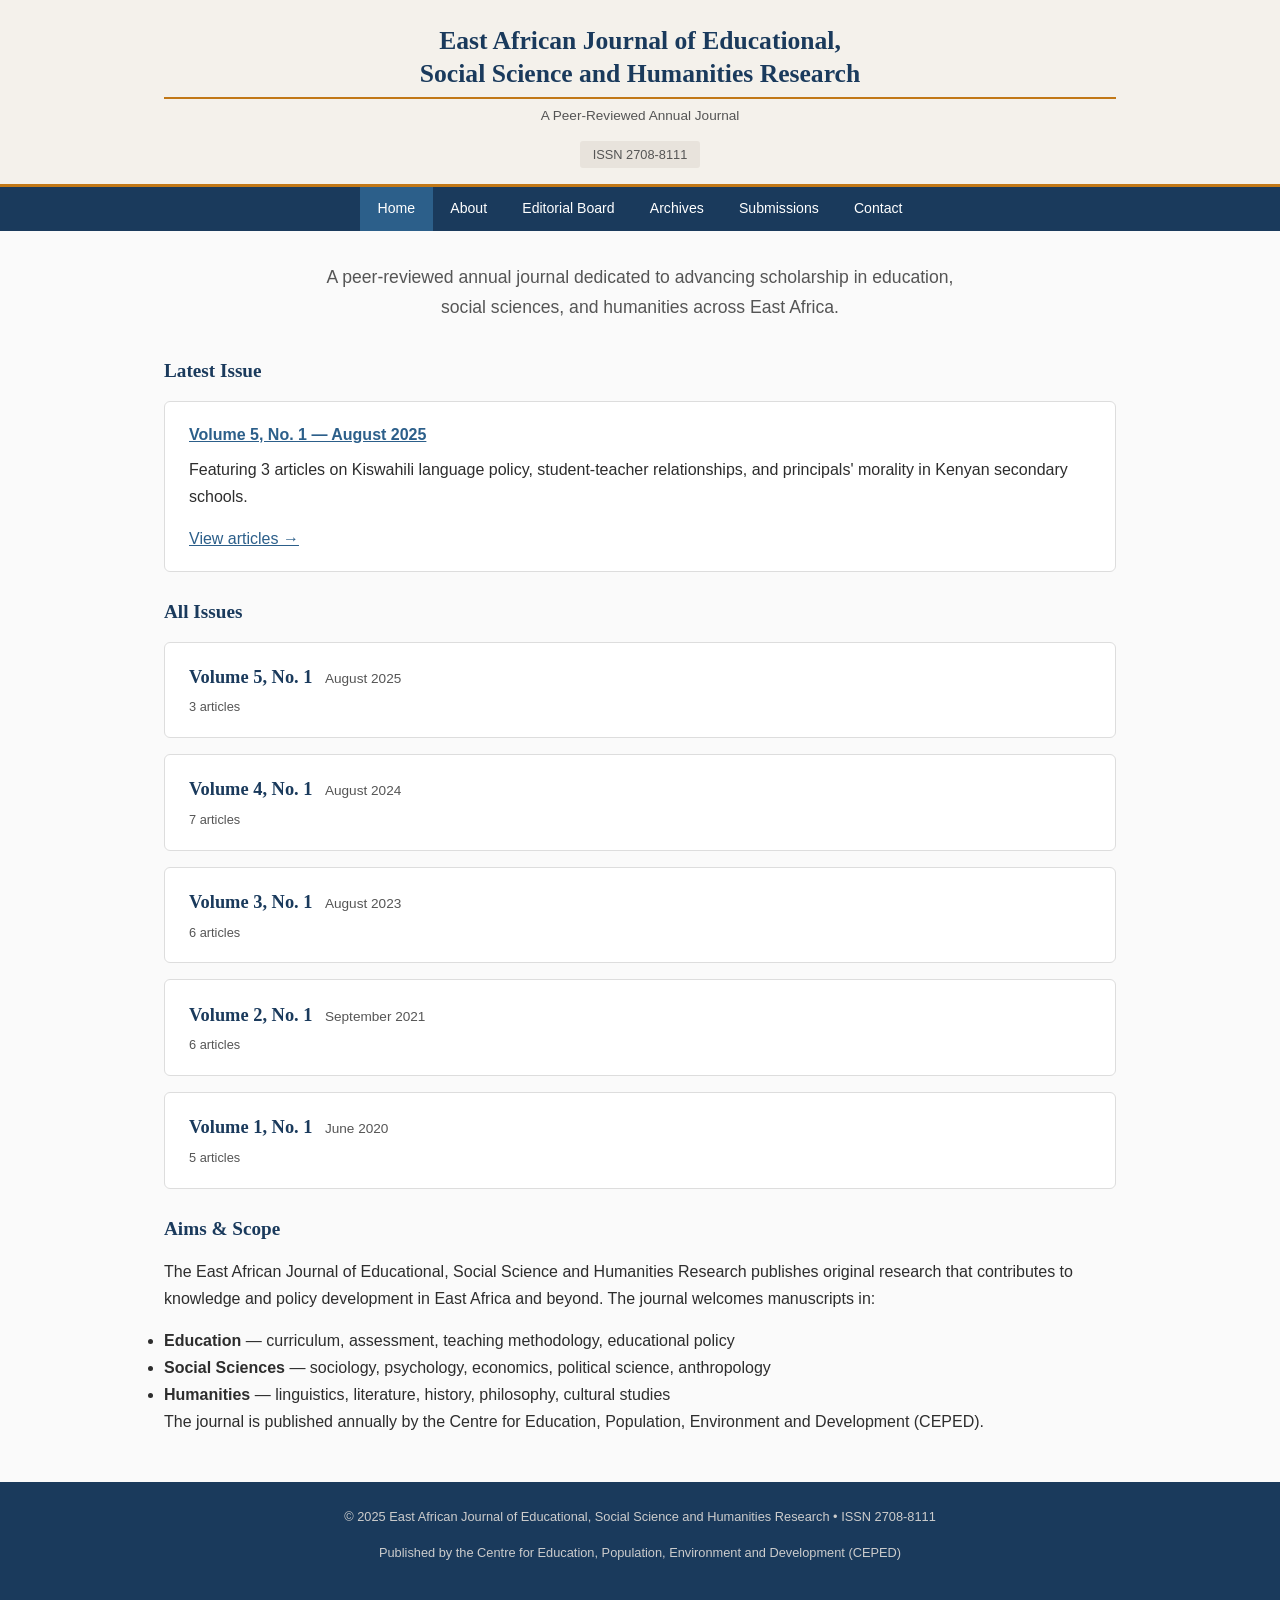
==== index.html @ 35047fc7 "Initial site - East African Journal" ====
<!DOCTYPE html>
<html lang="en">
<head>
  <meta charset="UTF-8">
  <meta name="viewport" content="width=device-width, initial-scale=1.0">
  <title>East African Journal of Educational, Social Science and Humanities Research</title>
  <meta name="description" content="A peer-reviewed academic journal publishing research in education, social sciences, and humanities from the East African region.">
  <link rel="stylesheet" href="css/style.css">
</head>
<body>

<header class="site-header">
  <div class="header-inner">
    <h1 class="site-title"><a href="/">East African Journal of Educational,<br>Social Science and Humanities Research</a></h1>
    <p class="site-subtitle">A Peer-Reviewed Annual Journal</p>
    <span class="issn">ISSN 2708-8111</span>
  </div>
</header>

<nav class="site-nav">
  <div class="nav-inner">
    <a href="/" class="active">Home</a>
    <a href="about.html">About</a>
    <a href="editorial-board.html">Editorial Board</a>
    <a href="issues/">Archives</a>
    <a href="submissions.html">Submissions</a>
    <a href="contact.html">Contact</a>
  </div>
</nav>

<main>
  <div style="text-align:center; margin-bottom: 2rem;">
    <p style="font-size: 1.1rem; color: var(--text-light); max-width: 650px; margin: 0 auto;">
      A peer-reviewed annual journal dedicated to advancing scholarship in education,
      social sciences, and humanities across East Africa.
    </p>
  </div>

  <h2>Latest Issue</h2>

  <div class="card">
    <h3><a href="issues/vol-5-2025.html">Volume 5, No. 1 &mdash; August 2025</a></h3>
    <p>Featuring 3 articles on Kiswahili language policy, student-teacher relationships, and principals' morality in Kenyan secondary schools.</p>
    <p style="margin-bottom: 0;"><a href="issues/vol-5-2025.html">View articles &rarr;</a></p>
  </div>

  <h2>All Issues</h2>

  <ul class="issue-list">
    <li>
      <a href="issues/vol-5-2025.html">
        <span class="vol">Volume 5, No. 1</span>
        <span class="date">August 2025</span>
        <span class="article-count">3 articles</span>
      </a>
    </li>
    <li>
      <a href="issues/vol-4-2024.html">
        <span class="vol">Volume 4, No. 1</span>
        <span class="date">August 2024</span>
        <span class="article-count">7 articles</span>
      </a>
    </li>
    <li>
      <a href="issues/vol-3-2023.html">
        <span class="vol">Volume 3, No. 1</span>
        <span class="date">August 2023</span>
        <span class="article-count">6 articles</span>
      </a>
    </li>
    <li>
      <a href="issues/vol-2-2021.html">
        <span class="vol">Volume 2, No. 1</span>
        <span class="date">September 2021</span>
        <span class="article-count">6 articles</span>
      </a>
    </li>
    <li>
      <a href="issues/vol-1-2020.html">
        <span class="vol">Volume 1, No. 1</span>
        <span class="date">June 2020</span>
        <span class="article-count">5 articles</span>
      </a>
    </li>
  </ul>

  <h2>Aims &amp; Scope</h2>
  <p>The East African Journal of Educational, Social Science and Humanities Research publishes original research that contributes to knowledge and policy development in East Africa and beyond. The journal welcomes manuscripts in:</p>
  <ul>
    <li><strong>Education</strong> &mdash; curriculum, assessment, teaching methodology, educational policy</li>
    <li><strong>Social Sciences</strong> &mdash; sociology, psychology, economics, political science, anthropology</li>
    <li><strong>Humanities</strong> &mdash; linguistics, literature, history, philosophy, cultural studies</li>
  </ul>
  <p>The journal is published annually by the Centre for Education, Population, Environment and Development (CEPED).</p>
</main>

<footer class="site-footer">
  <p>&copy; 2025 East African Journal of Educational, Social Science and Humanities Research &bull; ISSN 2708-8111</p>
  <p>Published by the Centre for Education, Population, Environment and Development (CEPED)</p>
</footer>

</body>
</html>
---- css/style.css ----
/* ============================================
   East African Journal of Educational,
   Social Science and Humanities Research
   ============================================ */

*, *::before, *::after {
  margin: 0;
  padding: 0;
  box-sizing: border-box;
}

:root {
  --primary: #1a3a5c;
  --primary-light: #2c5f8a;
  --accent: #c17817;
  --accent-light: #e8a540;
  --bg: #fafafa;
  --bg-card: #ffffff;
  --text: #2d2d2d;
  --text-light: #555;
  --border: #ddd;
  --header-bg: #f4f1eb;
  --font-serif: Georgia, 'Times New Roman', serif;
  --font-sans: 'Segoe UI', 'Helvetica Neue', Arial, sans-serif;
}

html { font-size: 16px; }

body {
  font-family: var(--font-sans);
  background: var(--bg);
  color: var(--text);
  line-height: 1.7;
  min-height: 100vh;
  display: flex;
  flex-direction: column;
}

/* === Header === */
.site-header {
  background: var(--header-bg);
  border-bottom: 3px solid var(--accent);
  padding: 1.5rem 0 1rem;
}

.header-inner {
  max-width: 1000px;
  margin: 0 auto;
  padding: 0 1.5rem;
  text-align: center;
}

.site-title {
  font-family: var(--font-serif);
  font-size: 1.6rem;
  color: var(--primary);
  line-height: 1.3;
  margin-bottom: 0.3rem;
}

.site-title a {
  color: var(--primary);
  text-decoration: none;
}

.site-title a:hover { color: var(--primary-light); }

.site-subtitle {
  font-size: 0.85rem;
  color: var(--text-light);
  margin-bottom: 0.8rem;
}

.issn {
  font-size: 0.8rem;
  color: var(--text-light);
  background: #e8e3dc;
  display: inline-block;
  padding: 0.15rem 0.8rem;
  border-radius: 3px;
}

/* === Navigation === */
.site-nav {
  background: var(--primary);
}

.nav-inner {
  max-width: 1000px;
  margin: 0 auto;
  padding: 0 1.5rem;
  display: flex;
  flex-wrap: wrap;
  justify-content: center;
}

.nav-inner a {
  color: #fff;
  text-decoration: none;
  padding: 0.65rem 1.1rem;
  font-size: 0.88rem;
  font-weight: 500;
  transition: background 0.2s;
  white-space: nowrap;
}

.nav-inner a:hover,
.nav-inner a.active {
  background: var(--primary-light);
}

/* === Main Content === */
main {
  flex: 1;
  max-width: 1000px;
  margin: 0 auto;
  padding: 2rem 1.5rem;
  width: 100%;
}

h1 {
  font-family: var(--font-serif);
  font-size: 1.6rem;
  color: var(--primary);
  margin-bottom: 1.2rem;
  padding-bottom: 0.4rem;
  border-bottom: 2px solid var(--accent);
}

h2 {
  font-family: var(--font-serif);
  font-size: 1.2rem;
  color: var(--primary);
  margin-top: 1.5rem;
  margin-bottom: 0.8rem;
}

h3 {
  font-size: 1rem;
  color: var(--primary-light);
  margin-top: 1rem;
  margin-bottom: 0.5rem;
}

p { margin-bottom: 0.9rem; }

a { color: var(--primary-light); }
a:hover { color: var(--accent); }

/* === Cards === */
.card {
  background: var(--bg-card);
  border: 1px solid var(--border);
  border-radius: 6px;
  padding: 1.2rem 1.5rem;
  margin-bottom: 1.2rem;
}

.card h3 { margin-top: 0; }

/* === Issue List === */
.issue-list { list-style: none; }

.issue-list li {
  padding: 1.2rem 1.5rem;
  margin-bottom: 1rem;
  background: var(--bg-card);
  border: 1px solid var(--border);
  border-radius: 6px;
  transition: border-color 0.2s;
}

.issue-list li:hover { border-color: var(--accent); }

.issue-list .vol {
  font-family: var(--font-serif);
  font-size: 1.15rem;
  font-weight: bold;
  color: var(--primary);
}

.issue-list .date {
  font-size: 0.85rem;
  color: var(--text-light);
  margin-left: 0.5rem;
}

.issue-list .article-count {
  font-size: 0.8rem;
  color: var(--text-light);
  display: block;
  margin-top: 0.2rem;
}

.issue-list a {
  text-decoration: none;
  color: inherit;
  display: block;
}

.issue-list a:hover .vol { color: var(--accent); }

/* === Article List === */
.article-list { list-style: none; }

.article-list li {
  padding: 0.9rem 0;
  border-bottom: 1px solid #eee;
}

.article-list li:last-child { border-bottom: none; }

.article-list .article-title {
  font-size: 1rem;
  font-weight: 600;
  color: var(--primary);
  margin-bottom: 0.2rem;
}

.article-list .article-authors {
  font-size: 0.85rem;
  color: var(--text-light);
  margin-bottom: 0.15rem;
}

.article-list .article-pages {
  font-size: 0.8rem;
  color: #888;
}

.article-list .pdf-link {
  display: inline-block;
  margin-top: 0.3rem;
  font-size: 0.8rem;
  padding: 0.2rem 0.6rem;
  background: var(--primary);
  color: #fff;
  text-decoration: none;
  border-radius: 3px;
  transition: background 0.2s;
}

.article-list .pdf-link:hover { background: var(--accent); }

/* === About / Text pages === */
.content-page p { margin-bottom: 1rem; }

.content-page ul, .content-page ol {
  margin: 0 0 1rem 1.5rem;
}

.content-page li { margin-bottom: 0.4rem; }

/* === Editorial Board === */
.board-table { width: 100%; border-collapse: collapse; margin: 1rem 0; }

.board-table th, .board-table td {
  padding: 0.6rem 1rem;
  text-align: left;
  border-bottom: 1px solid #eee;
  font-size: 0.9rem;
}

.board-table th {
  background: var(--header-bg);
  font-weight: 600;
  color: var(--primary);
  font-size: 0.85rem;
  text-transform: uppercase;
  letter-spacing: 0.5px;
}

.board-table tr:hover td { background: #f9f6f0; }

/* === Footer === */
.site-footer {
  background: var(--primary);
  color: #ccc;
  text-align: center;
  padding: 1.5rem;
  font-size: 0.8rem;
  margin-top: auto;
}

.site-footer a { color: var(--accent-light); }
.site-footer a:hover { color: #fff; }

/* === Responsive === */
@media (max-width: 700px) {
  .site-title { font-size: 1.2rem; }
  .nav-inner a { padding: 0.5rem 0.7rem; font-size: 0.8rem; }
  main { padding: 1.2rem; }
  h1 { font-size: 1.3rem; }
  .board-table th, .board-table td { padding: 0.4rem 0.6rem; font-size: 0.82rem; }
}
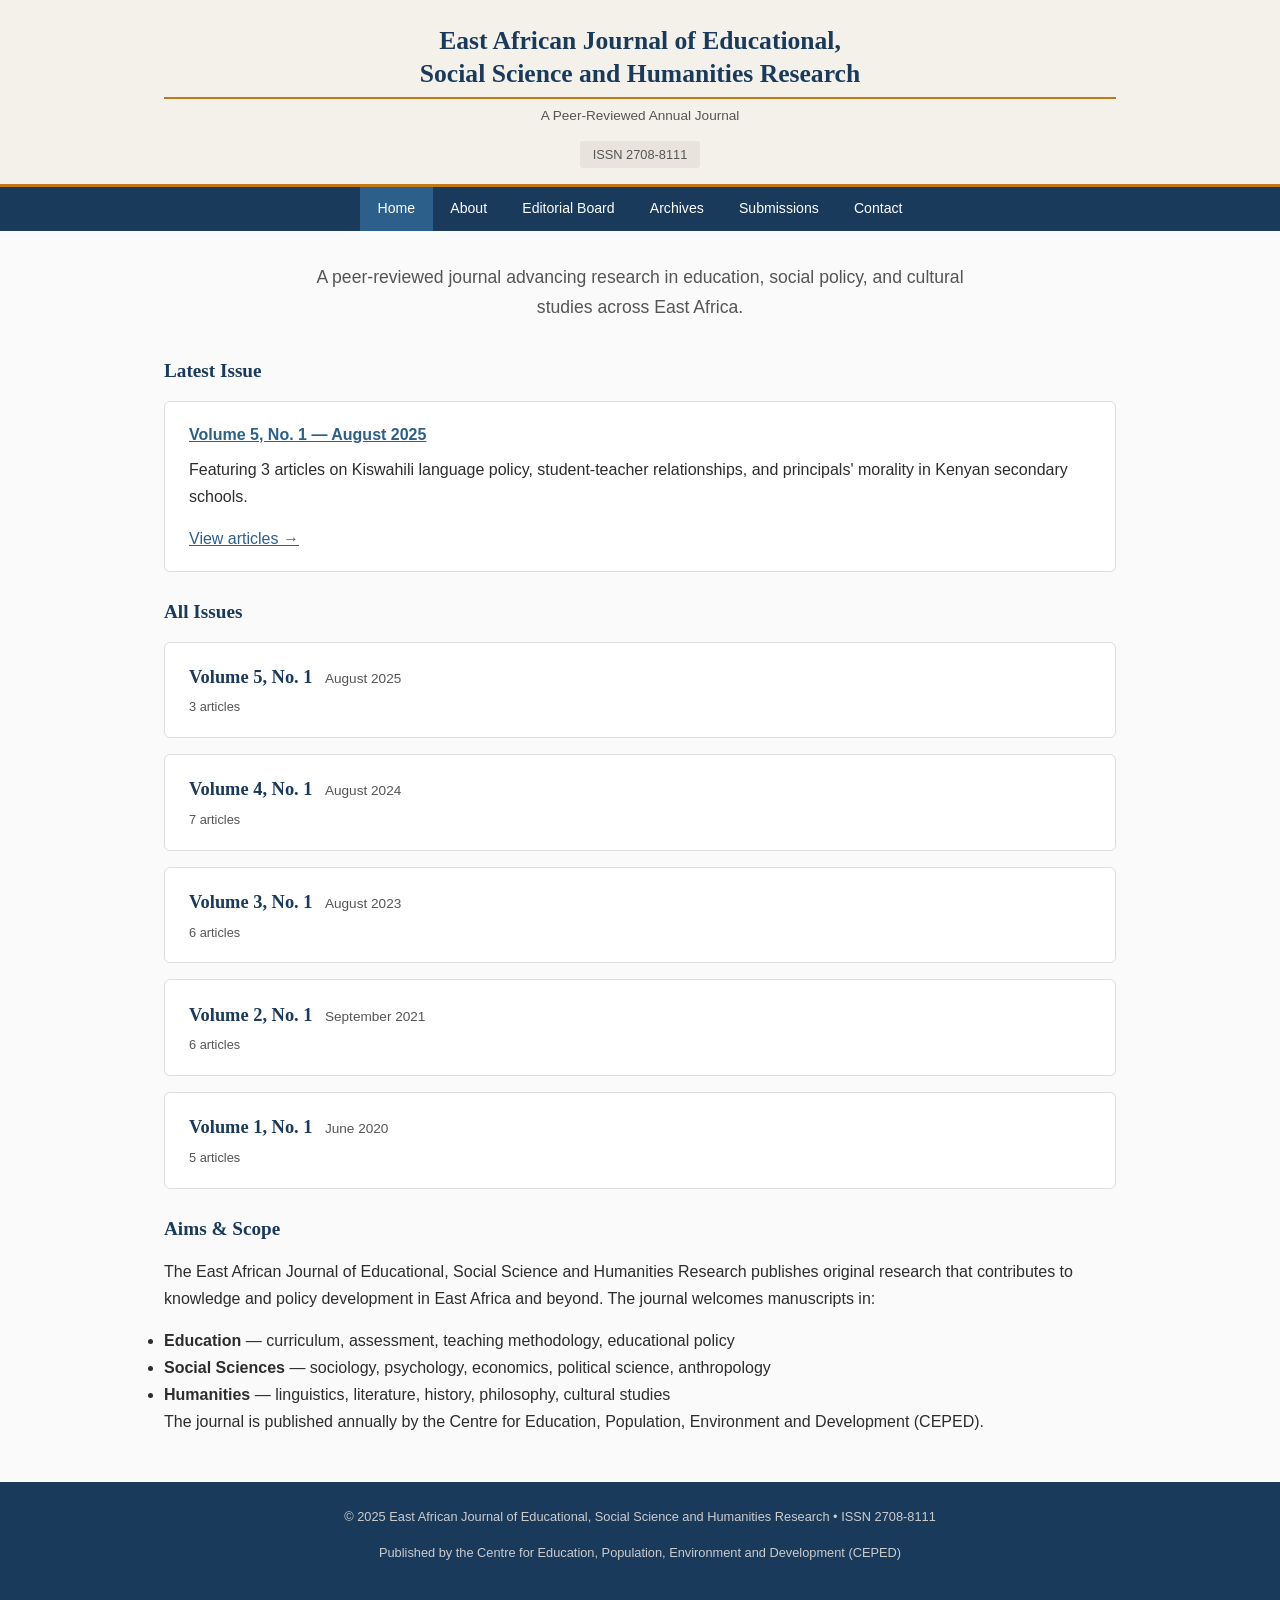
==== commit d17fbf65: "Update tagline to be less generic" ====
--- a/index.html
+++ b/index.html
@@ -31,8 +31,7 @@
 <main>
   <div style="text-align:center; margin-bottom: 2rem;">
     <p style="font-size: 1.1rem; color: var(--text-light); max-width: 650px; margin: 0 auto;">
-      A peer-reviewed annual journal dedicated to advancing scholarship in education,
-      social sciences, and humanities across East Africa.
+      A peer-reviewed journal advancing research in education, social policy, and cultural studies across East Africa.
     </p>
   </div>
 
